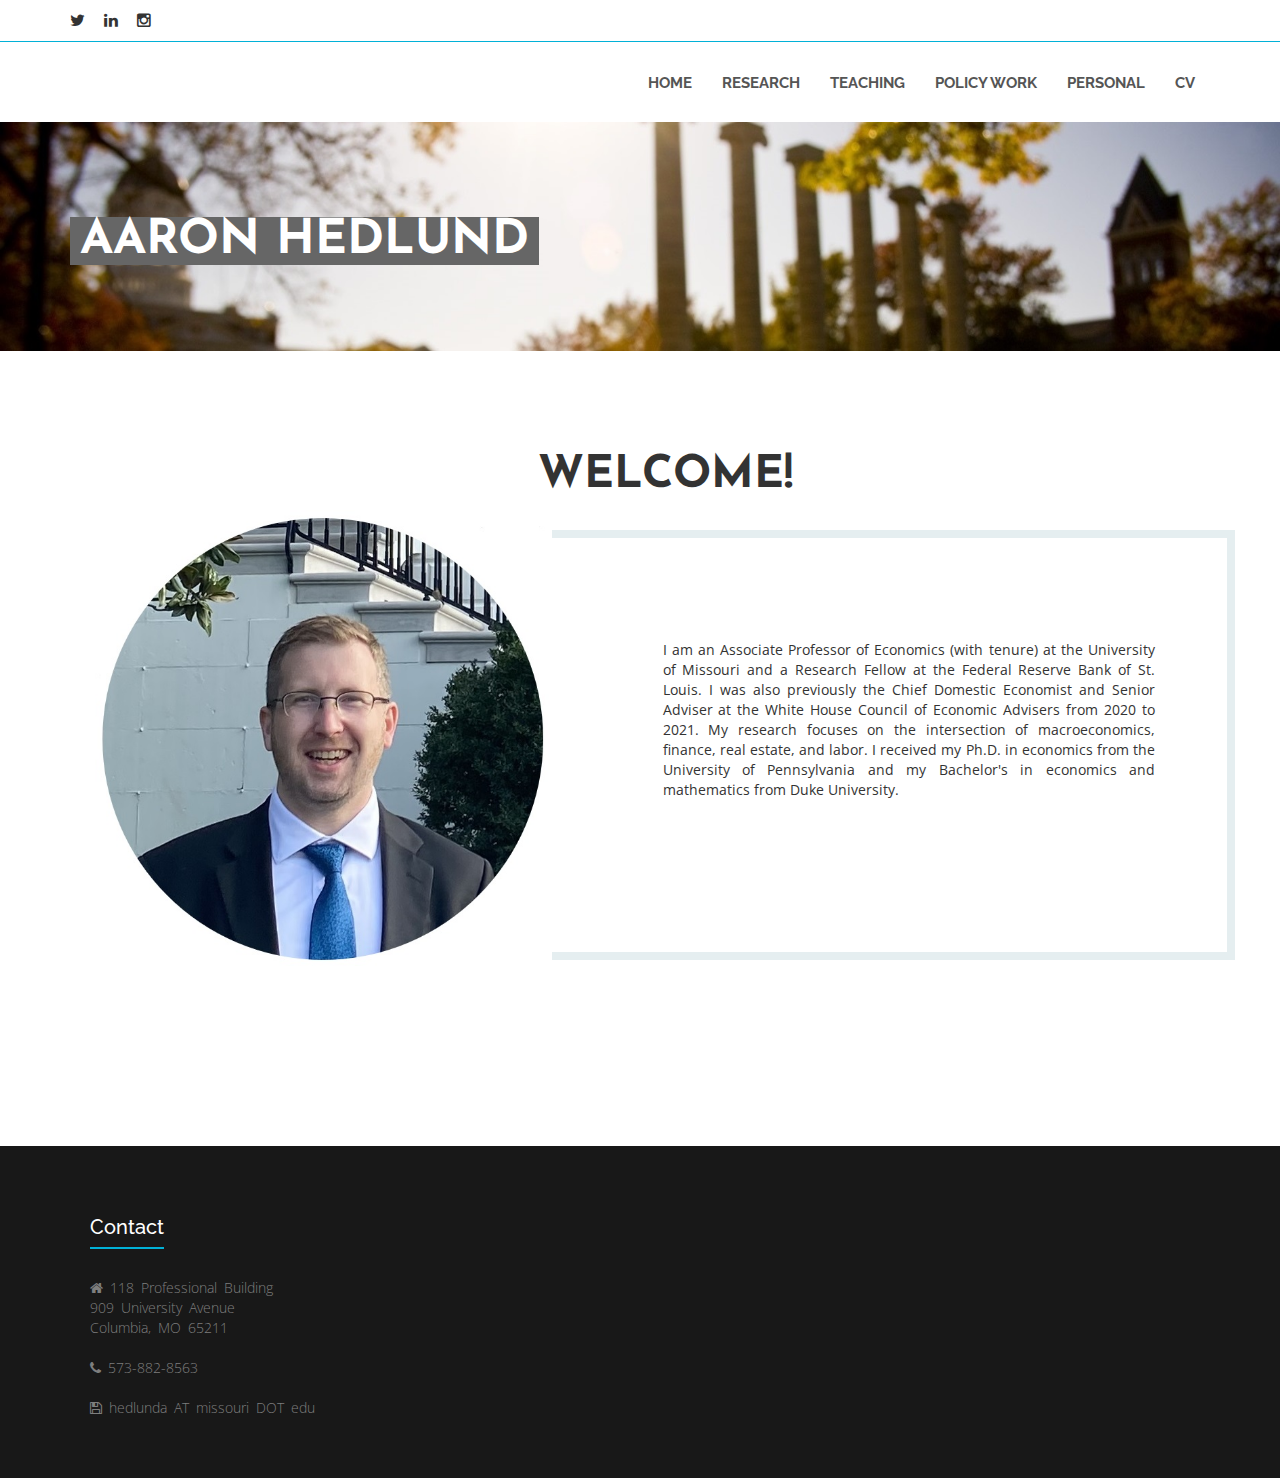
==== index.html @ 6434ddd7 "Initial website upload" ====
<!DOCTYPE html>
<html lang="en">
<head>
	<meta charset="UTF-8">
    <meta name="viewport" content="width=device-width, initial-scale=1, maximum-scale=1, user-scalable=no">
	<title>Aaron Hedlund</title>
    <meta name="description" content="Free Bootstrap Theme by BootstrapMade.com">
    <meta name="keywords" content="free website templates, free bootstrap themes, free template, free bootstrap, free website template">
    
	<link href="https://fonts.googleapis.com/css?family=Josefin+Sans|Open+Sans|Raleway" rel="stylesheet">
	<link rel="stylesheet" href="css/flexslider.css">
	<link rel="stylesheet" href="css/bootstrap.min.css">
	<link rel="stylesheet" href="css/font-awesome.min.css">
	<link rel="stylesheet" href="css/style.css">
    <!-- =======================================================
        Theme Name: MyBiz
        Theme URL: https://bootstrapmade.com/mybiz-free-business-bootstrap-theme/
        Author: BootstrapMade.com
        Author URL: https://bootstrapmade.com
    ======================================================= -->
</head>
<body id="top" data-spy="scroll">
	<!--top header-->

	<header id="home">

		<section class="top-nav hidden-xs">
			<div class="container">
				<div class="row">
					<div class="col-md-6">
						<div class="top-left">

							<ul>
								<li><a href="https://twitter.com/aaron_hedlund" target="_blank"><i class="fa fa-twitter" aria-hidden="true"></i></a></li>
								<li><a href="https://www.linkedin.com/in/aaronhedlund/" target="_blank"><i class="fa fa-linkedin" aria-hidden="true"></i></a></li>
								<li><a href="https://www.instagram.com/ahedlund84/" target="_blank"><i class="fa fa-instagram" aria-hidden="true"></i></a></li>
							</ul>

						</div>
					</div>

					

				</div>
			</div>
		</section>

		<!--main-nav-->

		<div id="main-nav">

			<nav class="navbar">
				<div class="container">
					<div class="navbar-header">
						
						<button type="button" class="navbar-toggle collapsed" data-toggle="collapse" data-target="#ftheme">
							<span class="sr-only">Toggle</span>
							<span class="icon-bar"></span>
							<span class="icon-bar"></span>
							<span class="icon-bar"></span>
						</button>
					</div>
					
					<div class="navbar-collapse collapse" id="ftheme">
						
						<ul class="nav navbar-nav navbar-right">
							<li><a href="index.html">home</a></li>
							<li><a href="research.html">research</a></li>
							<li><a href="teaching.html">teaching</a></li>
							<li><a href="policy.html">policy work</a></li>
							<li><a href="personal.html">personal</a></li>
							<li><a href="hedlund_cv.pdf" target="_blank">CV</a></li>
						</ul>
						
					</div>
				</div>
			</nav>
		</div>

	</header>

	<!--slider-->
	<div id="slider" class="flexslider">

        <ul class="slides">
            <li>
            	<img src="images/slider/slider1.jpg">
				<div class="caption">
					<h2><span>Aaron Hedlund</span></h2> 
					<!-- <p>Economics Department, University of Missouri<br>
						Center for Growth and Opportunity</p> -->
	            </div>
            </li>
        </ul>
    </div>

    <!--about-->
    <div id="about">

    	<div class="container">
			<div class="row">
				<div class="col-xs-12 col-sm-8 col-md-6 col-sm-offset-2 col-md-offset-3">
					<div class="about-heading">
						<h2>Welcome!</h2> 
					</div>
				</div>
			</div>   	
    	</div>

    	<!--about wrapper left-->
    	<div class="container">

    		<div class="row">
    			<div class="col-xs-12  col-md-5">

    				<div class="about-left">
    					<img src="images/Aaron5.jpg" alt="">
    				</div>

    			</div>

    			<!--about wrapper right-->
    			<div class="col-xs-12 col-md-7">
    				<div class="about-right">
    					<div class="about-right-heading">
    						<h1></h1>
    					</div>
						<p align="justify">							
						I am an Associate Professor of Economics (with tenure) at the University of Missouri and a Research Fellow at the Federal Reserve Bank of St. Louis. I was also previously the Chief Domestic Economist and Senior Adviser at the White House Council of Economic Advisers from 2020 to 2021. My research focuses on the intersection of macroeconomics, finance, real estate, and labor. I received my Ph.D. in economics from the University of Pennsylvania and my Bachelor's in economics and mathematics from Duke University.
						
						</p>
    					
    				</div>
    			</div>
    		</div>

    	</div>
    </div>

		
			
		
		
		

		<!--footer-->
		<div id="footer">
			<div class="container">
				<div class="row">
					<div class="col-md-4">
						<div class="footer-heading">
							<h3><span>Contact</span></h3>
							<p><i class="fa fa-home"></i> 118 Professional Building</br>909 University Avenue</br>Columbia, MO 65211 </br></br>
							<i class="fa fa-phone"></i> 573-882-8563 </br></br>
							<i class="fa fa-save"></i> hedlunda AT missouri DOT edu</p>
						</div>
					</div>

					

				</div>
			</div>
		</div>
        

	
	<!-- jQuery -->
    <script src="js/jquery.min.js"></script>
    <script src="js/bootstrap.min.js"></script>
    <script src="js/jquery.flexslider.js"></script>
    <script src="js/jquery.inview.js"></script>
    <script src="https://maps.google.com/maps/api/js?sensor=true"></script>
    <script src="js/script.js"></script>
    <script src="contactform/contactform.js"></script>
    
</body>
</html>
---- css/style.css ----
/*
    Theme Name: MyBiz
    Theme URL: https://bootstrapmade.com/mybiz-free-business-bootstrap-theme/
    Author: BootstrapMade.com
    Author URL: https://bootstrapmade.com
*/

/*General*/
body {
	font-family: 'Open Sans', sans-serif;
	font-size: 14px;
	font-size: normal;
	font-smooth: always;
	-webkit-font-smoothing: antialiased;
	-moz-font-smoothing: antialiased;
}

a {
	text-decoration: none;
	-moz-transition: all linear .3s;
	-webkit-transition: all linear .3s;
	-o-transition: all linear .3s;
	transition: all linear .3s;
}

a:hover {
	text-decoration: none;
}

img {
	max-width: 100%;
}

ul {
	list-style: none;
	padding: 0;
	margin: 0;
}

input[type="text"],
input[type="password"],
input[type="email"],
textarea {
	font-family: 'Raleway', sans-serif;
	font-size: 14px;
	font-weight: 500;
	color: #7e7e7e;
	border-width: 1px;
	border-style: solid;
	padding: 0 15px;
	-moz-box-sizing: border-box;
	-webkit-box-sizing: border-box;
	box-sizing: border-box;
	-moz-transition: border linear .3s;
	-webkit-transition: border linear .3s;
	-o-transition: border linear .3s;
	transition: border linear .3s;
}

textarea {
	padding: 15px;
}

input[type="text"]:focus,
input[type="password"]:focus,
input[type="email"]:focus,
textarea:focus {
	background: rgba(62, 212, 255, 0.5);
	border-color: #01b1d7 !important;
	outline: none;
	color: #333;
}

.btn {
	font-family: 'Raleway', sans-serif;
	font-size: 14px;
	font-weight: 600;
	width: 120px;
	height: 40px;
	-moz-border-radius: 0;
	-webkit-border-radius: 0;
	border-radius: 0;
	-moz-transition: background .3s linear;
	-webkit-transition: background .3s linear;
	-o-transition: background .3s linear;
	transition: background .3s linear;
}

.btn:focus {
	-moz-box-shadow: none;
	-webkit-box-shadow: none;
	box-shadow: none;
	outline: none;
}

.cover {
	position: absolute;
    top: 0;
    left: 0;
    right: 0;
    bottom: 0;
    background-color: rgba(0, 0, 0, 0.8);
    z-index: 2;
}

.container {
	position: relative;
	z-index: 3;
}

/*Header*/
/*Top nav left*/
.top-nav {
	;
	color: #333;
	line-height: 40px;
	border-bottom: 1px solid #01b1d7;
}

/*Top left Menu*/
.top-left {
	float: left;
}

.top-left ul >li {
	display: inline-block;
	margin-right: 15px;
}

.top-left a {
	font-size: 16px;
	color: #333;
}

.top-left a:hover {
	color: #01b1d7;
}

/*Top Right Menu*/
.top-right {
	float: right;
}

.top-right p:before {
	content: "\f041";
	font-family: 'FontAwesome';
	font-size: 16px;
	color: #01b1d7;
	margin-right: 10px;
}

.top-right p {
	font-family: 'Raleway', sans-serif;
	font-weight: 700;
	font-size: 14px;
}

.top-right p > span {
	margin-left: 5px;
	font-style: italic;
	font-weight: 400;
}

/*Nagivation*/
#main-nav {
	padding: 15px 0;
}

/*Affix*/
#main-nav.affix {
    position: fixed;
    top: 0;
    width: 100%;
    background-color: rgba(255,255,255,0.9);
    color: #fff;
    z-index:10;
	-moz-box-shadow: 0 1px 2px #ebebeb;
	-webkit-box-shadow: 0 1px 2px #ebebeb;
	box-shadow: 0 5px 5px rgba(0,0,0,.15);
    transition: all 0.3s;
}

.navbar {
	margin:0;
}

#main-nav .navbar-header a {
	background-color: #666;
	color: #fff;
}
/*Toggle Menu*/
#main-nav .navbar-toggle {
	background-color: #666;
}

#main-nav .navbar-toggle span {
	background-color: #fff;
}

/*Main Menu*/
#main-nav .navbar-right {
	margin-top: 10px;
}
#main-nav .navbar-right li > a {
	font-family: 'Raleway', sans-serif;
	font-size: 15px;
	font-weight: 700;
	line-height: 30px;
	color: #555;
	padding-top: 0;
	padding-bottom: 0;
	text-transform: uppercase;
}

#main-nav .navbar-right li > a:focus {
	color: #01b1d7;
    background: none;
    outline: none;
}

#main-nav .navbar-nav>li>a:hover,
#main-nav .navbar-nav>li.active>a {
	color: #01b1d7;
    background: none;
}

/*Search Form*/
.search-form {
	padding: 10px;
	position: absolute;
	bottom: -76px;
	right: 15px;
	z-index: 3;
	background: #fff;
	visibility: hidden;
	opacity: 0;
	transition: opacity .5s linear;
	-moz-box-shadow: 0 1px 2px #ebebeb;
	-webkit-box-shadow: 0 1px 2px #ebebeb;
	box-shadow: 0 1px 2px #ebebeb;
}

.search-form.visible {
	visibility: visible;
	opacity: 1;
}

.search-form input {
	height: 40px;
	width: 275px;
	border-color: #e8e8e8;
}

/*Main Slider*/
#slider {
	margin: 0;
	padding: 0;
	position: relative;
}

.flexslider {
	border: 0;
}

#slider.flexslider .slides > li img {
	
}

/*Slider Caption*/
#slider .caption {
	position: absolute;
	width: 600px;
	top: 50%;
}

#slider .caption h2 {
	font-family: 'Josefin Sans', sans-serif;
	font-weight: 700;
	font-size: 48px;
	text-transform: uppercase;
}

#slider .caption span {
	padding: 0 10px;
	background-color: #666;
	color: #fff;
}

#slider .caption p {
	font-family: 'Josefin Sans', sans-serif;
	font-weight: 700;
	font-size: 24px;
	font-style: italic;
	margin-top: 30px;
	color: #01b1d7;
}

#slider .caption button {
	font-family: 'Josefin Sans', sans-serif;
	font-weight: 700;
	font-size: 17px;
	margin-top: 20px;
	background-color: #01b1d7;
	color: #fff;
	border: 1px solid #fff;
}

#slider .caption button:hover {
	background-color: #fff;
    border: 1px solid #01b1d7;
    transition: 0.3s;
    color: #01b1d7;
}


/*Media*/
@media screen and (min-width: 320px) and (max-width: 520px) {
	#slider .caption {
		position: absolute;
		width: 400px;
		top: 55%;
	}

	#slider .caption h2 {
		font-size: 15px;
	}

	#slider .caption p {
		font-size: 10px;
		font-style: italic;
		margin: 0;
		padding: 0;
		color: #01b1d7;
	}

	#slider .caption .btn {
		width: 80px;
	    height: 20px;
		font-size: 10px;
		margin-top: 5px;
		padding: 0;
	}
}

/*Media*/
@media screen and (min-width: 521px) and (max-width: 980px) {
	#slider .caption {
		position: absolute;
		width: 450px;
		top: 50%;
	}

	#slider .caption h2 {
		font-size: 24px;
	}

	#slider .caption p {
		font-size: 16px;
		font-style: italic;
		margin-top: 15px;
		color: #01b1d7;
	}

	#slider .caption .btn {
		width: 110px;
	    height: 30px;
		font-size: 12px;
		margin-top: 15px;

	}
}

/*Control Nav*/
#slider .flex-control-nav {
	position: absolute;
	display: inline;
	z-index: 2;
}

#slider .flex-control-nav li {
	margin: 5px;
	display: inline-block;
}

#slider .flex-control-paging li a {
	background: #fff;
	width: 12px;
	height: 12px;
	border-radius: 50%;
	border: 1px solid #01b1d7;
}

#slider .flex-control-paging li a:hover {
	background: #01b1d7;
}

#slider .flex-control-paging li a.flex-active {
	background: #01b1d7;
	width: 12px;
	height: 12px;
}

/*About*/
#about {
	padding: 80px;
}

#about .about-heading {
	text-align: center;
}

#about .about-heading h2 {
	font-family: 'Josefin Sans', sans-serif;
	font-weight: 700;
	font-size: 45px;
	text-transform: uppercase;
}

#about .about-heading p {
	margin-top: 20px;
	line-height: 25px;
	color: #8e8e8e;
	margin-bottom: 50px;
}

#about .about-left {
	position: relative;
    z-index: 2;
}

#about .about-right:before {
	content: "";
    border: 8px solid #e5eef0;
	width: 120%;
    height: 100%;
    position: absolute;
    right: 0;
    top: 0;
}

#about .about-right {
	position: relative;
	padding: 0 80px 150px 80px;
}

#about .about-right-heading h1 {
	font-family: 'Raleway', sans-serif;
	font-weight: 700;
	padding-top: 100px;
	text-transform: uppercase;
}

#about .about-right-boot:before {
	content: "\f080";
	font-family: 'FontAwesome';
	font-size: 45px;
	padding: 65px 30px 0 0;
	float: left;
	color: #01b1d7;
}

#about .about-right-wrapper {
    padding-left: 0 0 50px 78px;
    position: relative;
	left: 0;
	top: 75px;
}

#about .about-right-wrapper a {
	font-family: 'Raleway', sans-serif;
	font-weight: 700;
	color: #282828;
}

#about .about-right-wrapper a:hover {
	color: #01b1d7;
}

#about .about-right-wrapper p {
	line-height: 28px;
	margin-top: 20px;
	color: #8e8e8e;
}

#about .about-right-best:before {
	content: "\f201";
	font-family: 'FontAwesome';
	font-size: 45px;
	padding: 65px 30px 0 0;
	float: left;
	color: #01b1d7;
}

#about .about-right-support:before {
	content: "\f025";
	font-family: 'FontAwesome';
	font-size: 45px;
	padding: 65px 30px 0 0;
	float: left;
	color: #01b1d7;
}

/*Media*/
@media screen and (min-width: 320px) and (max-width: 520px) {
	#about {
		padding: 0;
	}

	#about .about-heading h2 {
		margin-top: 30px;
		font-size: 27px;
	}

	#about .about-heading p {
		margin-top: 20px;
		font-size: 12px;
		line-height: 20px;
	}

	#about .about-right:before {
		content: "";
	    border: 8px solid #e5eef0;
		width: 100%;
	    height: 100%;
	}

	#about .about-right {
		position: relative;
		padding: 30px;
		margin-top: 20px;
	}

	#about .about-right-heading h1 {
		padding-top: 20px;
		font-size: 25px;
		text-align: center;
	}

	#about .about-right-boot:before {
		font-size: 30px;
		padding: 20px 20px 0 0;
	}

	#about .about-right-wrapper {
	    position: relative;
		left: 0;
		top: 35px;
	}

	#about .about-right-wrapper a > h3 {
		font-size: 20px;
	}

	#about .about-right-wrapper p {
		margin-top: 20px;
		font-size: 13px;
	}

	#about .about-right-best {
		margin-top: 40px;
	}

	#about .about-right-best:before {
		font-size: 30px;
		padding: 20px 20px 0 0;
	}

	#about .about-right-support {
		margin-top: 40px;
	}

	#about .about-right-support:before {
		font-size: 30px;
		padding: 20px 20px 0 0;
	}
}

/*Media*/
@media screen and (min-width: 521px) and (max-width: 980px) {
	#about {
		margin-top: 50px;
		padding: 0;
	}

	#about .about-heading h2 {
		margin-top: 30px;
		font-size: 30px;
	}

	#about .about-heading p {
		margin-top: 20px;
		line-height: 20px;
	}

	#about .about-right:before {
		content: "";
	    border: 8px solid #e5eef0;
		width: 100%;
	    height: 100%;
	}

	#about .about-right {
		position: relative;
		padding: 30px;
		margin-top: 20px;
	}

	#about .about-right-heading h1 {
		padding-top: 20px;
		font-size: 25px;
		text-align: center;
	}

	#about .about-right-boot:before {
		font-size: 30px;
		padding: 20px 20px 0 0;
	}

	#about .about-right-wrapper {
	    position: relative;
		left: 0;
		top: 35px;
	}

	#about .about-right-wrapper a > h3 {
		font-size: 20px;
	}

	#about .about-right-wrapper p {
		margin-top: 20px;
		font-size: 13px;
	}

	#about .about-right-best {
		margin-top: 40px;
	}

	#about .about-right-best:before {
		font-size: 30px;
		padding: 20px 20px 0 0;
	}

	#about .about-right-support {
		margin-top: 40px;
	}

	#about .about-right-support:before {
		font-size: 30px;
		padding: 20px 20px 0 0;
	}

}

/*About bg*/
#about-bg {
	position: relative;
	background-image: url(../images/about/about2.jpg);
    background-position: center;
    background-repeat: no-repeat;
    background-size: cover;
    margin-top: 100px;
    text-transform: uppercase;
    padding: 100px 0;
    color: #fff;
}

.about-bg-heading {
	font-family: 'Josefin', sans-serif;
	font-weight: 900;
	text-align: center;
	line-height: 40px;
	z-index: -2;
}

.about-bg-heading h1 {
	font-size: 40px
}

.about-bg-heading p {
	font-family: 'Raleway', sans-serif;
	font-weight: 700;
	font-weight: 400;
	font-size: 16px;
}

.about-bg-wrapper {
	color: #fff;
	text-align: center;
	margin-top: 30px;
	z-index: -2;
}

#about-bg .about-bg-wrapper .count {
	font-family: 'Raleway', sans-serif;
	font-weight: 900;
	font-size: 45px;
	margin-right: 20px;
	text-align: center;
	float: left;
	color: #01b1d7;
}

#about-bg .about-bg-wrapper p {
	font-family: 'Raleway', sans-serif;
	font-weight: 400;
	font-size: 16px;
	margin-top: 30px;
	float: left;
}

/*Media*/
@media screen and (min-width: 320px) and (max-width: 520px) {
	.about-bg-heading h1 {
		font-size: 28px;
	}

	.about-bg-wrapper {
		margin-left: 25%;
	}

}

/*Media*/
@media screen and (min-width: 521px) and (max-width: 980px) {
	.about-bg-heading h1 {
		font-size: 30px;
	}

	.about-bg-wrapper {
		margin-left: 35%;
	}

}

/*Service*/
#service {
	margin-top: 100px;
	background-attachment: scroll;
    padding-bottom: 0px;
    padding-top: 0px;
}

#service .col-md-6 {
	padding: 0;
	
}

#service .service-heading {
	text-align: center;
}

#service .service-heading h2 {
	font-family: 'Josefin Sans', sans-serif;
	font-weight: 700;
	font-size: 45px;
	text-transform: uppercase;
}

#service .service-heading p {
	margin-top: 20px;
	line-height: 25px;
	color: #8e8e8e;
	margin-bottom: 50px;
}

.services-style-one {
	position: relative;
}

.services-style-one .outer-box {
	position: relative;
	background: #1c1c1c;
}

.services-style-one .services-column {
	position: relative;
	width: 50%;
	float: left;
	background: #f2f3f4;	
}

.services-style-one .service-block {
	position: relative;
	margin-bottom: 40px;	
}

.services-style-one .services-column .content-outer {
	position: relative;
	float: right;
	max-width: 700px;
	padding: 80px 20px 40px 40px;	
}

.services-style-one .services-column .icon-box {
	font-size: 36px;
	margin-bottom: 15px;
	line-height: 1px;
	color: #01b1d7;	
}

.services-style-one .services-column h4 {
	font-size: 14px;
	margin-bottom: 10px;
	color: #1c1c1c;	
}

.services-style-one .services-column .text {
	font-size: 13px;
	color: #5a5a5a;
	max-width: 250px;	
}

.services-style-one .content-column {
	position: relative;
	float: left;
	width: 50%;
	background: #1c1c1c;
	text-align: right;
}

.services-style-one .content-column .content-box {
	position: relative;
	float:left;
	padding: 170px 20px 100px 320px;
	max-width: 700px;	
}

.services-style-one .content-column .sec-title h2 {
	color: #fff;
}

.services-style-one .content-column .sec-title h2 > span {
	border-bottom: 2px solid #01b1d7;
	padding-bottom: 5px;
}

.services-style-one .content-column .inner-box {
	position: relative;
}

.services-style-one .content-column .text {
	position: relative;
	margin: 30px 0;
	color: #999999;
	line-height: 25px;
}

.inner-box button {
	background-color: #01b1d7;
	width: 120px;
	height: 35px;
	color: #fff;
}

.inner-box button:hover {
	background-color: #fff;
	color: #01b1d7;
}

/*Service Footer*/
#service .service-footer {
	background: #222222;
	padding: 30px 0;
}

#service .service-footer-left h3 {
	font-family: 'Raleway', sans-serif;
	font-weight: 600;
	font-size: 22px;
	color: #fff;
}

#service .service-footer-left h3 > span {
	color: #01b1d7;
}

#service .service-footer-left p {
	font-size: 16px;
	color: #9d9d9d;
}

#service .service-footer-right {
	float: right;
	line-height: 80px;
}

#service .service-footer-right button {
	background-color: #01b1d7;
	width: 180px;
	height: 50px;
	color: #fff;
}

#service .service-footer-right button:hover {
	background-color: #fff;
	color: #01b1d7;
}

/*Media*/
@media screen and (min-width: 320px) and (max-width: 520px) {
	#service {
		margin-top: 50px;
	}

	#service .service-heading h2 {
		font-size: 27px;
	}

	#service .service-heading p {
		font-size: 13px;
	}

	.services-style-one .content-column .content-box {
		padding: 200px 20px 100px 20px;	
	}
}

/*Media*/
@media screen and (min-width: 521px) and (max-width: 980px) {
	#service {
		margin-top: 50px;
	}

	#service .service-heading h2 {
		font-size: 30px;
	}

	.services-style-one .content-column .content-box {
		padding: 200px 20px 100px 20px;	
	}
}

/*Portfolio*/
#portfolio {
	margin-top: 100px;
}

#portfolio .portfolio-heading {
	text-align: center;
}

#portfolio .portfolio-heading h2 {
	font-family: 'Josefin Sans', sans-serif;
	font-weight: 700;
	font-size: 45px;
	text-transform: uppercase;
}

#portfolio .portfolio-heading p {
	margin-top: 20px;
	line-height: 25px;
	color: #8e8e8e;
	margin-bottom: 50px;
}

#portfolio .portfolio-thumbnail {
	position: relative;
}

#portfolio .portfolio-thumbnail img {
	width: 100%;
	height:auto;
}

#portfolio .portfolio-thumbnail .col-md-3 {
	padding: 0;
}

#portfolio .portfolio-thumbnail .caption {
	position: absolute;
	left: 0;
	right: 0;
	top: 0;
	bottom: 0;
	background-color: rgba(62, 212, 255, 0.7);
	opacity: 0;
	-moz-transition: opacity linear .3s;
	-webkit-transition: opacity linear .3s;
	-o-transition: opacity linear .3s;
	transition: opacity linear .3s;
}

#portfolio .portfolio-thumbnail .item:hover > .caption {
	opacity: 1;
}

#portfolio .caption i {
	width: 45px;
	height: 45px;
	line-height: 45px;
	text-align: center;
	color: #01b1d7;
	background-color: #fff;
	position: absolute;
	top: 45%;
	left: 50%;
	margin-top: -22px;
	margin-left: -22px;
	-moz-border-radius: 50%;
	-webkit-border-radius: 50%;
	border-radius: 50%;

}

#portfolio .caption p {
	font-family: 'Raleway', sans-serif;
	font-weight: 400;
	text-align: center;
	color: #fff;
	position: absolute;
	font-size: 17px;
	text-transform: capitalize;
	top: 55%;
	left: 30%;
	right: 30%;
}

/*Media*/
@media screen and (min-width: 320px) and (max-width: 520px) {
	#portfolio {
		margin-top: 50px;
	}

	#portfolio .portfolio-heading h2 {
		font-size: 27px;
	}

	#portfolio .portfolio-heading p {
		font-size: 13px;
	}
}

/*Media*/
@media screen and (min-width: 521px) and (max-width: 980px) {
	#portfolio {
		margin-top: 50px;
	}

	#portfolio .portfolio-heading h2 {
		font-size: 30px;
	}

}

/*Contact*/
#contact {
	margin-top: 100px;
}

#contact .contact-heading {
	text-align: center;
}

#contact .contact-heading h2 {
	font-family: 'Josefin Sans', sans-serif;
	font-weight: 700;
	font-size: 45px;
	text-transform: uppercase;
}

#contact .contact-heading p {
	margin-top: 20px;
	line-height: 25px;
	color: #8e8e8e;
	margin-bottom: 50px;
}

.validation {
    color: red;
    display:none;
    margin: 0 0 20px;
    font-weight:400;
    font-size:13px;
}

#sendmessage {
    color: green;
    border:1px solid green;
    display:none;
    text-align:center;
    padding:15px;
    font-weight:600;
    margin-bottom:15px;
}

#errormessage {
    color: red;
    display:none;
    border:1px solid red;
    text-align:center;
    padding:15px;
    font-weight:600;
    margin-bottom:15px;
}

#sendmessage.show, #errormessage.show, .show {
	display:block;
}

/*Get In Touch*/
#get-touch {
	margin-top: 100px;
}

#get-touch .get-touch-heading {
	text-align: center;
}

#get-touch .get-touch-heading h2 {
	font-family: 'Josefin Sans', sans-serif;
	font-weight: 700;
	font-size: 36px;
	text-transform: uppercase;
}

#get-touch .get-touch-heading p {
	margin-top: 20px;
	line-height: 25px;
	color: #8e8e8e;
	margin-bottom: 50px;
}

#get-touch .content {
	margin-top: 50px;
}

#get-touch .content .form input {
	height: 50px;
	width: 100%;
	border-color: #ebebeb;
}

#get-touch .content .form textarea {
	width: 100%;
	height: 180px;
	border-color: #ebebeb;
	margin-top: 20px;
}

#get-touch .content .form .submit {
	text-align: center;
}

#get-touch .content .form .submit .btn {
	margin-top: 25px;
	background-color: transparent;
	color: #7e7e7e;
	border-color: #01b1d7;
}

#get-touch .content .form .submit .btn:hover {
	background-color: #01b1d7;
	color: #fff;
}


/*Map*/
#google-map{
    position:relative;
    margin-top:10px;
    height: 400px;
}

/*Client*/
#client {
	margin-top: 100px;
	text-align: center;
}

#client .col-md-2 {
	height: 100px;
}

#client span {
	height: 100%;
	display: inline-block;
	vertical-align: middle;
}

#client img {
	max-height: 100px;
	vertical-align: middle;
}

/*Media*/
@media screen and (min-width: 320px) and (max-width: 520px) {
	#contact {
		margin-top: 50px;
	}

	#contact .contact-heading h2 {
		font-size: 27px;
	}

	#contact .contact-heading p {
		font-size: 13px;
	}
}

/*Media*/
@media screen and (min-width: 521px) and (max-width: 980px) {
	#contact {
		margin-top: 50px;
	}

	#contact .contact-heading h2 {
		font-size: 30px;
	}

}

/*Footer*/
#footer {
	margin-top: 100px;
	background-color: #181818;
	padding: 50px 0;
}

#footer .footer-heading {
	font-family: 'Raleway', sans-serif;
	font-weight: 700;
	padding: 0 20px;
	color: #fff;
}

#footer .footer-heading h3 {
	font-size: 20px;
	text-transform: capitalize;
}

#footer .footer-heading span {
	border-bottom: 2px solid #01b1d7;
	padding-bottom: 8px;
}

#footer .footer-heading p {
	font-family: 'Open Sans', sans-serif;
	word-spacing: 3px;
	font-weight: 300;
	margin-top: 40px;
	color: #7e7e7e;
}

#footer .footer-heading ul {
	list-style: none;
	margin: 0;
	padding: 0;
	margin-top: 30px;
}

#footer .footer-heading li {
	border-bottom: 1px solid #8b8b8b;
	padding: 10px 0;
}

#footer .footer-heading ul > li > a:before {
	content: "\f10c";
	font-family: 'FontAwesome';
	padding-right: 10px;
}

#footer .footer-heading ul > li > a {
	font-family: 'Open Sans', sans-serif;
	font-weight: 300;
	font-size: 15px;
	padding-top: 9px;
	padding-bottom: 9px;
	color: #7e7e7e;
}

#footer .footer-heading ul > li > a:hover {
	color: #01b1d7;
}

#footer .insta img {
	float: left;
	width: 100px;
	height: 100px;
}

.credits a {
    color: #fff;
}

/*Bottom Footer*/
#bottom-footer {
	background-color: #282828;
	padding: 20px 0;
	color: #8e8e8e;
}

#bottom-footer .footer-right ul > li > a {
	color: #8e8e8e;
}

#bottom-footer .footer-right ul > li > a:hover {
	color: #01b1d7;
}
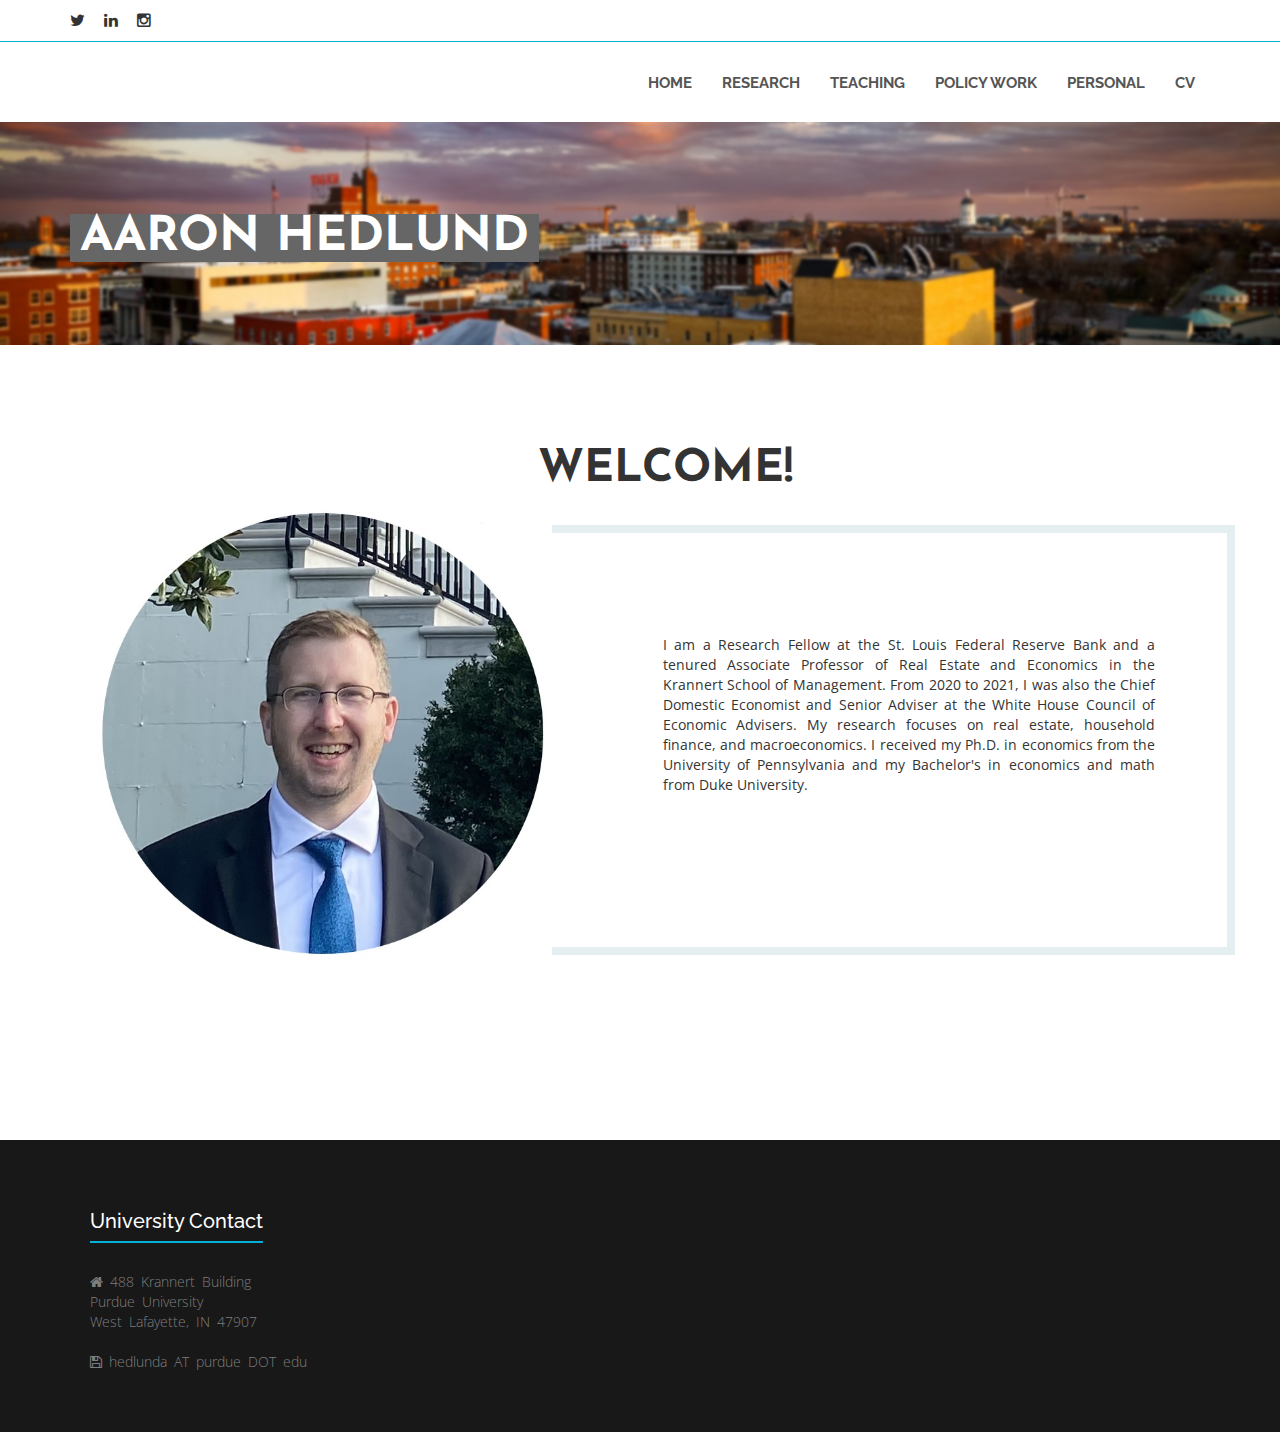
==== commit 3d8f4a4f: "Updates August 2022" ====
--- a/index.html
+++ b/index.html
@@ -84,7 +84,7 @@
 
         <ul class="slides">
             <li>
-            	<img src="images/slider/slider1.jpg">
+            	<img src="images/slider/slider4b.jpg">
 				<div class="caption">
 					<h2><span>Aaron Hedlund</span></h2> 
 					<!-- <p>Economics Department, University of Missouri<br>
@@ -126,7 +126,7 @@
     						<h1></h1>
     					</div>
 						<p align="justify">							
-						I am an Associate Professor of Economics (with tenure) at the University of Missouri and a Research Fellow at the Federal Reserve Bank of St. Louis. I was also previously the Chief Domestic Economist and Senior Adviser at the White House Council of Economic Advisers from 2020 to 2021. My research focuses on the intersection of macroeconomics, finance, real estate, and labor. I received my Ph.D. in economics from the University of Pennsylvania and my Bachelor's in economics and mathematics from Duke University.
+						I am a Research Fellow at the St. Louis Federal Reserve Bank and a tenured Associate Professor of Real Estate and Economics in the Krannert School of Management. From 2020 to 2021, I was also the Chief Domestic Economist and Senior Adviser at the White House Council of Economic Advisers. My research focuses on real estate, household finance, and macroeconomics. I received my Ph.D. in economics from the University of Pennsylvania and my Bachelor's in economics and math from Duke University.
 						
 						</p>
     					
@@ -149,10 +149,9 @@
 				<div class="row">
 					<div class="col-md-4">
 						<div class="footer-heading">
-							<h3><span>Contact</span></h3>
-							<p><i class="fa fa-home"></i> 118 Professional Building</br>909 University Avenue</br>Columbia, MO 65211 </br></br>
-							<i class="fa fa-phone"></i> 573-882-8563 </br></br>
-							<i class="fa fa-save"></i> hedlunda AT missouri DOT edu</p>
+							<h3><span>University Contact</span></h3>
+							<p><i class="fa fa-home"></i> 488 Krannert Building</br>Purdue University</br>West Lafayette, IN 47907 </br></br>
+							<i class="fa fa-save"></i> hedlunda AT purdue DOT edu</p>
 						</div>
 					</div>
 
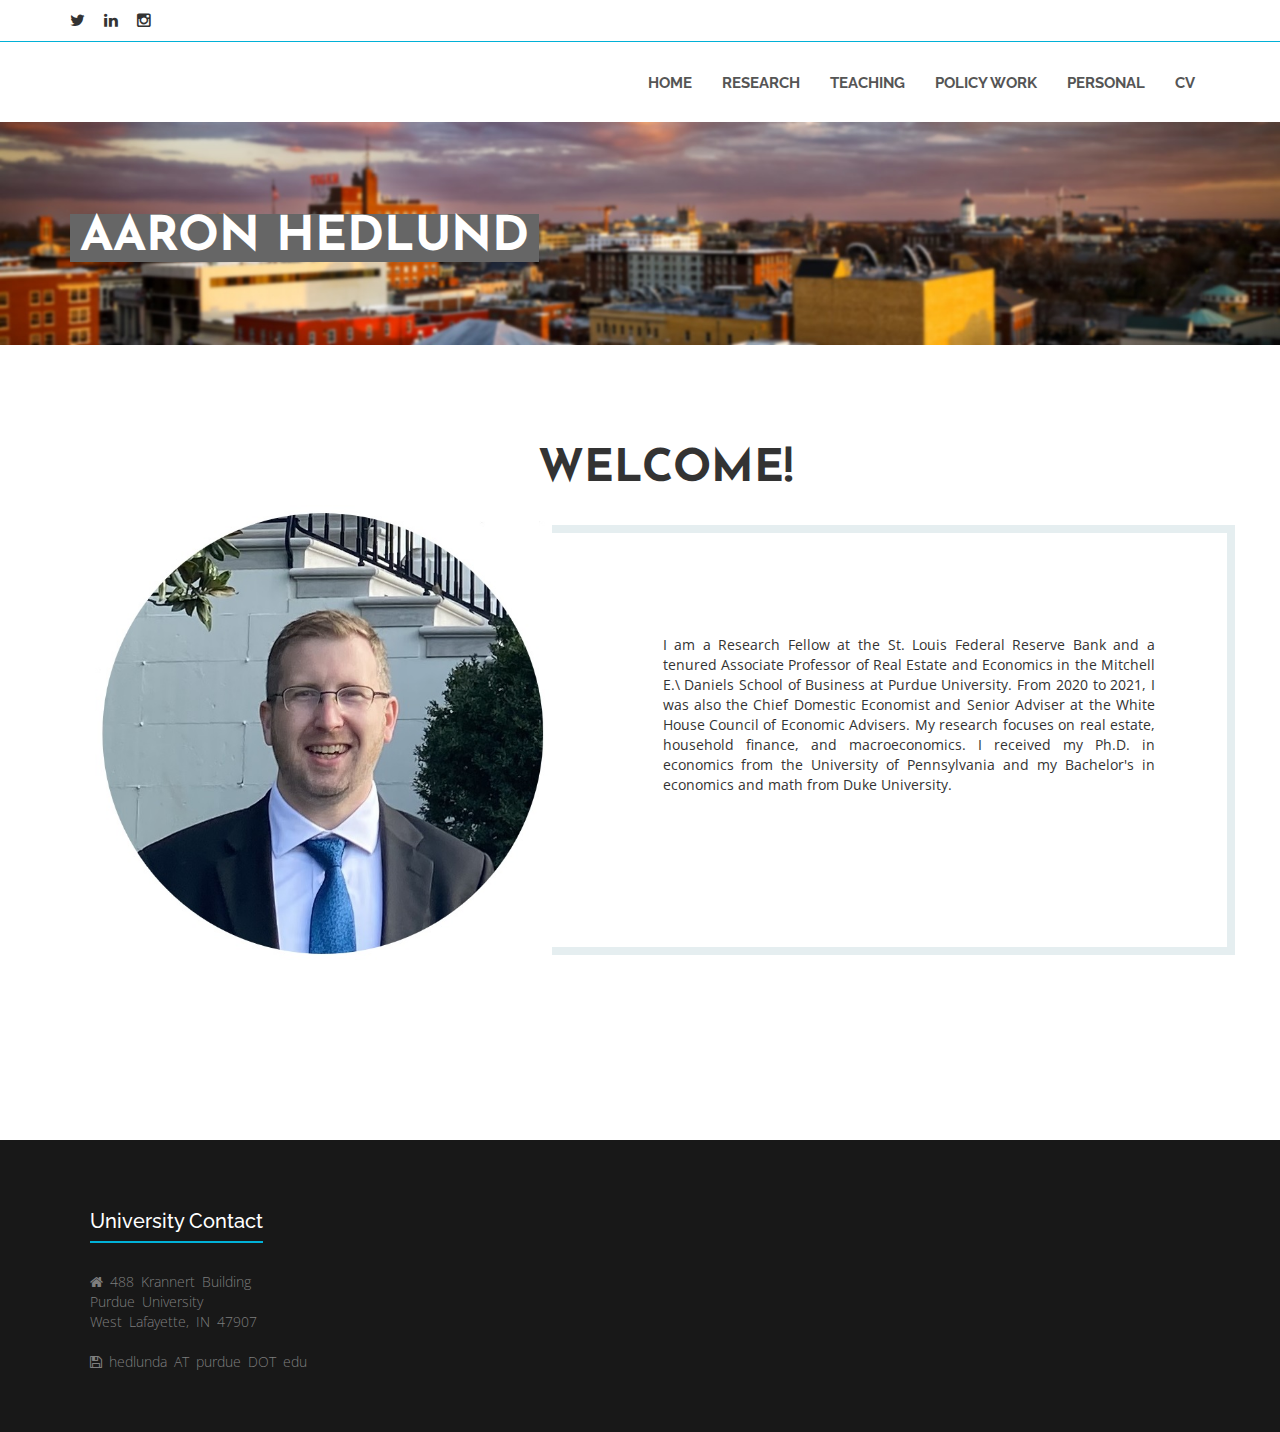
==== commit f4c16647: "August 8 updates." ====
--- a/index.html
+++ b/index.html
@@ -126,7 +126,7 @@
     						<h1></h1>
     					</div>
 						<p align="justify">							
-						I am a Research Fellow at the St. Louis Federal Reserve Bank and a tenured Associate Professor of Real Estate and Economics in the Krannert School of Management. From 2020 to 2021, I was also the Chief Domestic Economist and Senior Adviser at the White House Council of Economic Advisers. My research focuses on real estate, household finance, and macroeconomics. I received my Ph.D. in economics from the University of Pennsylvania and my Bachelor's in economics and math from Duke University.
+						I am a Research Fellow at the St. Louis Federal Reserve Bank and a tenured Associate Professor of Real Estate and Economics in the Mitchell E.\ Daniels School of Business at Purdue University. From 2020 to 2021, I was also the Chief Domestic Economist and Senior Adviser at the White House Council of Economic Advisers. My research focuses on real estate, household finance, and macroeconomics. I received my Ph.D. in economics from the University of Pennsylvania and my Bachelor's in economics and math from Duke University.
 						
 						</p>
     					
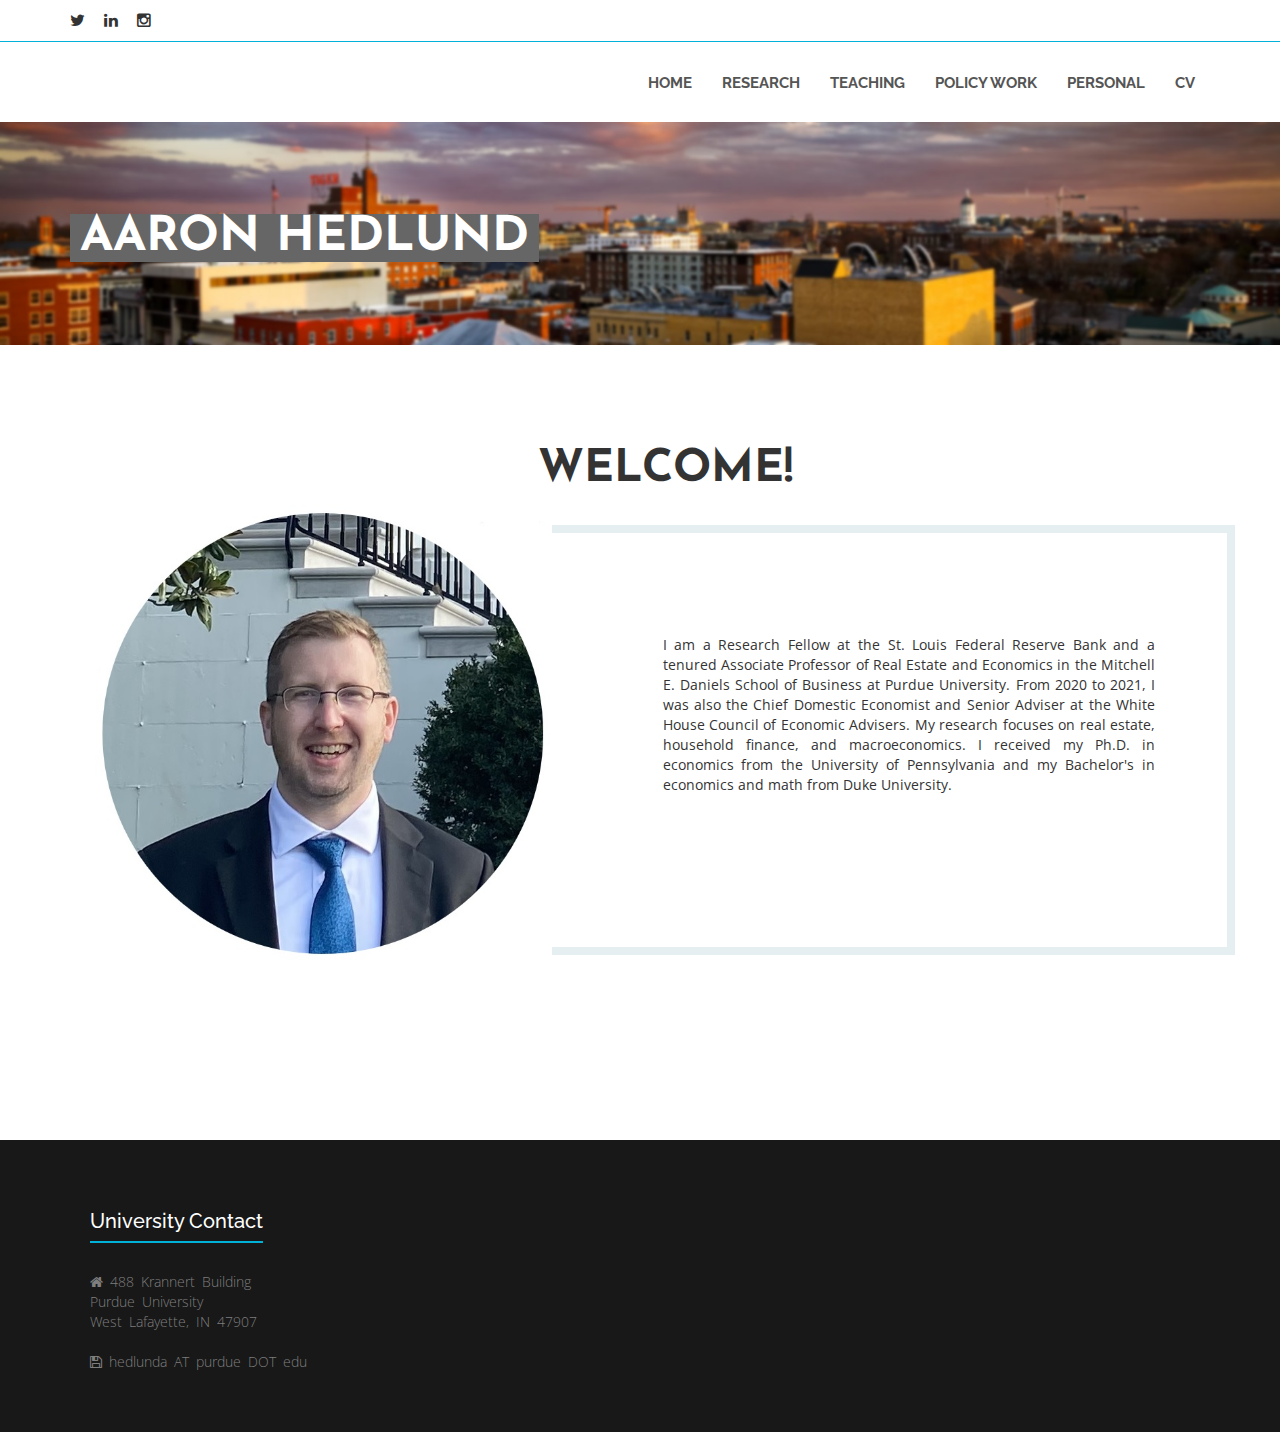
==== commit 34856761: "Update index.html" ====
--- a/index.html
+++ b/index.html
@@ -126,7 +126,7 @@
     						<h1></h1>
     					</div>
 						<p align="justify">							
-						I am a Research Fellow at the St. Louis Federal Reserve Bank and a tenured Associate Professor of Real Estate and Economics in the Mitchell E.\ Daniels School of Business at Purdue University. From 2020 to 2021, I was also the Chief Domestic Economist and Senior Adviser at the White House Council of Economic Advisers. My research focuses on real estate, household finance, and macroeconomics. I received my Ph.D. in economics from the University of Pennsylvania and my Bachelor's in economics and math from Duke University.
+						I am a Research Fellow at the St. Louis Federal Reserve Bank and a tenured Associate Professor of Real Estate and Economics in the Mitchell E. Daniels School of Business at Purdue University. From 2020 to 2021, I was also the Chief Domestic Economist and Senior Adviser at the White House Council of Economic Advisers. My research focuses on real estate, household finance, and macroeconomics. I received my Ph.D. in economics from the University of Pennsylvania and my Bachelor's in economics and math from Duke University.
 						
 						</p>
     					
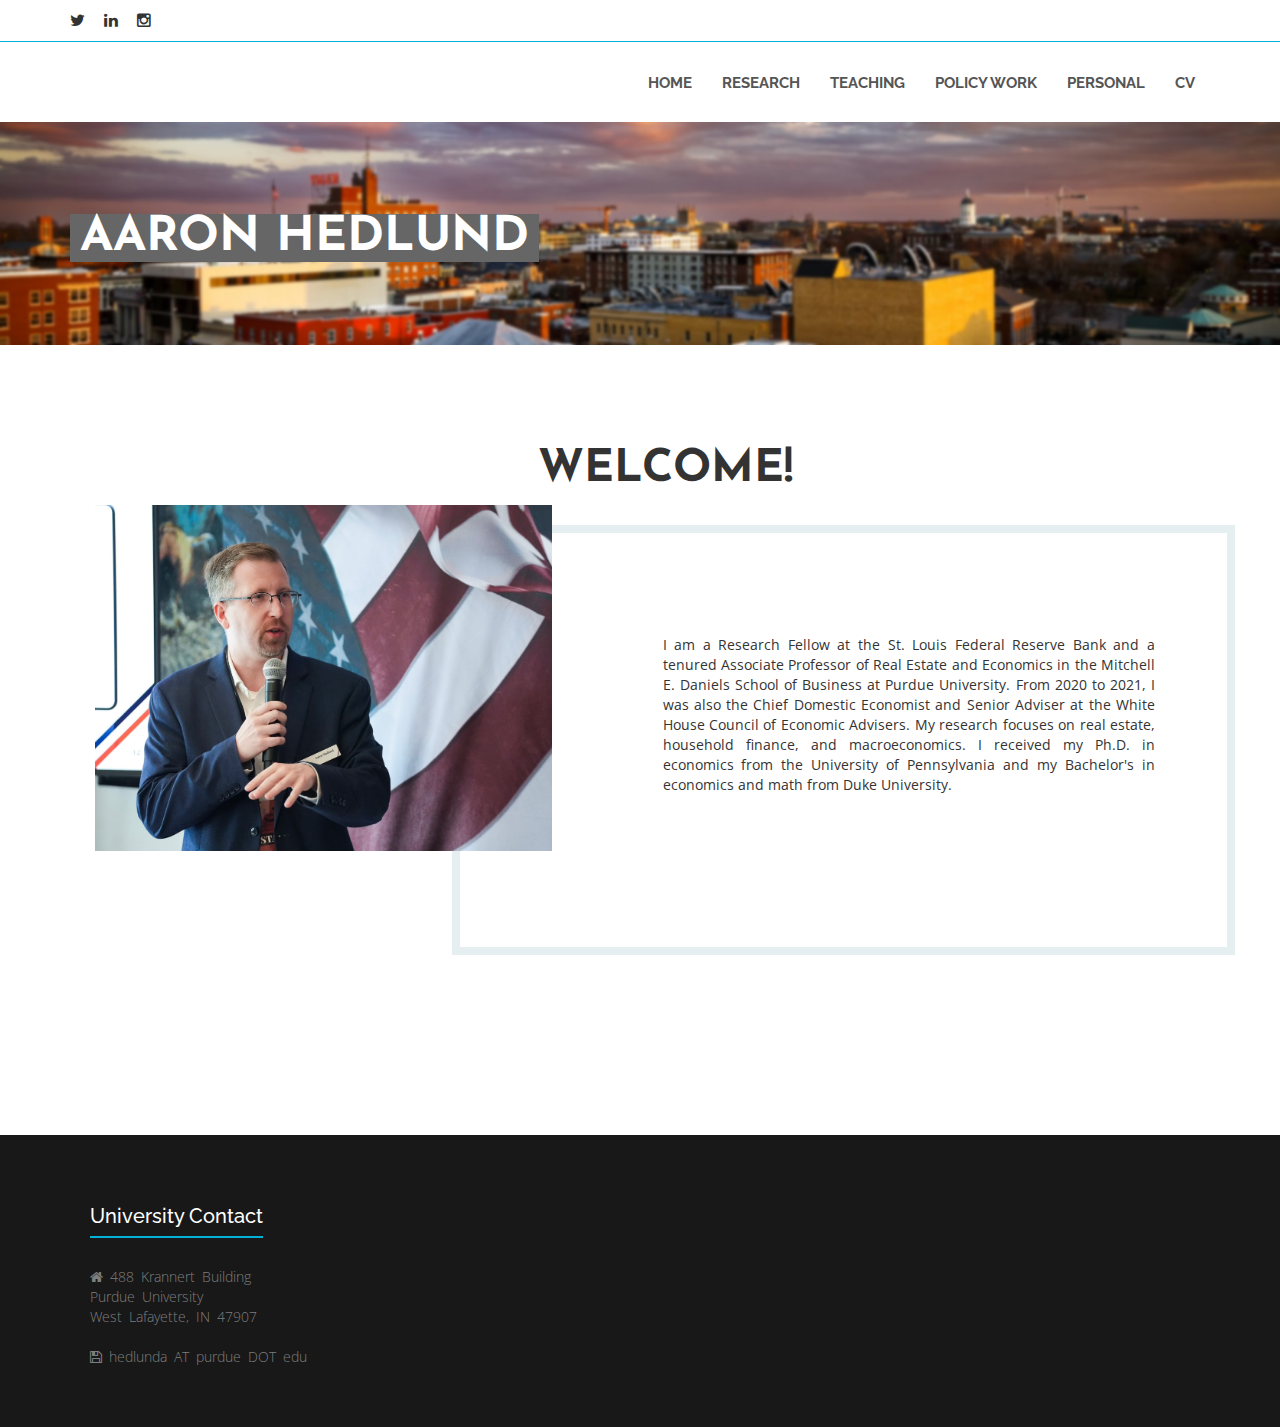
==== commit 61585dca: "Home page image" ====
--- a/index.html
+++ b/index.html
@@ -114,7 +114,7 @@
     			<div class="col-xs-12  col-md-5">
 
     				<div class="about-left">
-    					<img src="images/Aaron5.jpg" alt="">
+    					<img src="images/Aaron7.jpg" alt="">
     				</div>
 
     			</div>
